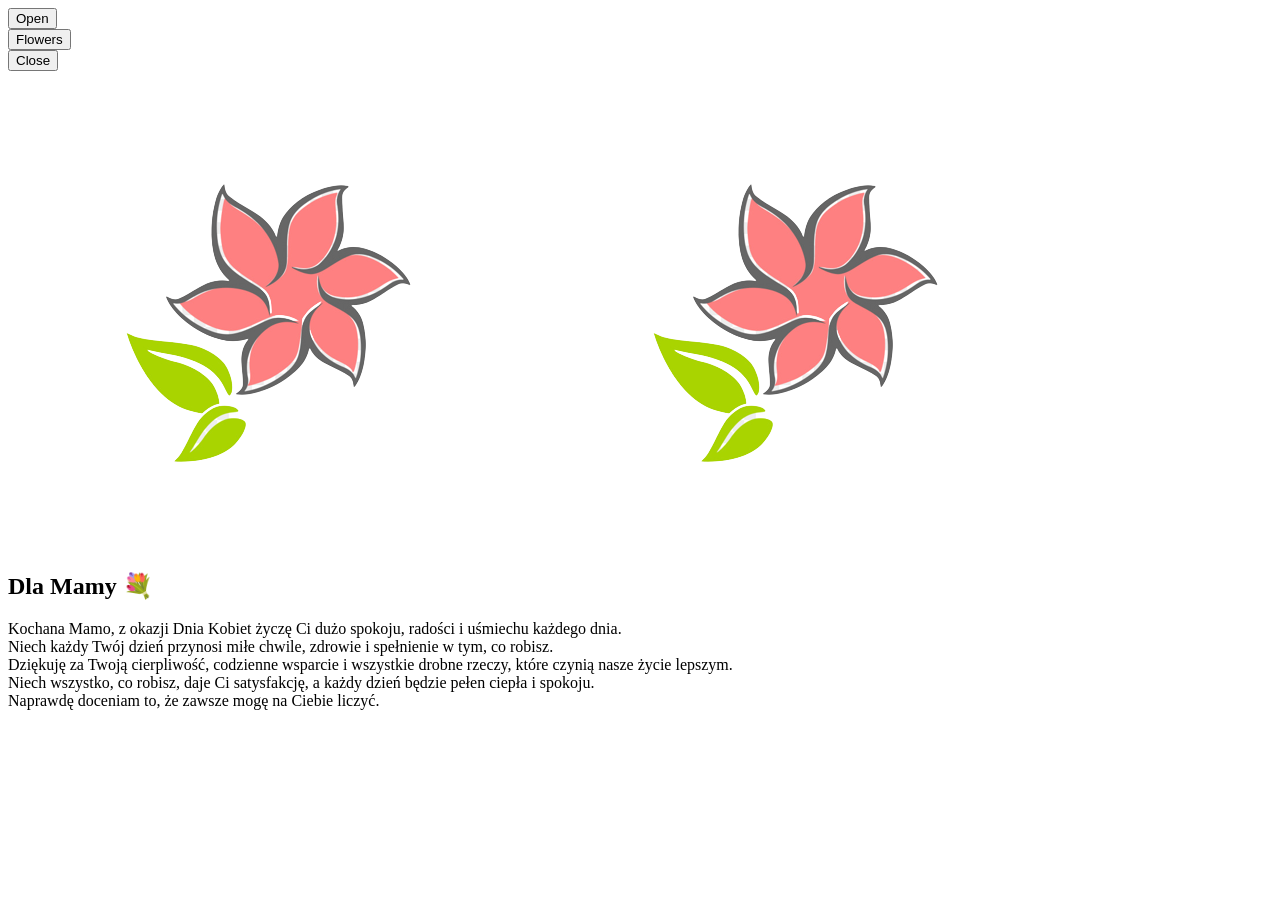
==== index.html @ b636c170 "Update and rename Index.html to index.html" ====
<!DOCTYPE html>
<html lang="en">
<head>
    <meta charset="UTF-8">
    <meta name="viewport" content="width=device-width, initial-scale=1.0">
    <title>Document</title>
    <link rel="stylesheet" href="styl.css">
</head>
<body>
    <div class="evnelope-wrapper">
        <div id="evnelope" class="close">
        <div class="front flap"></div>
        <div class="front pocket"></div>

        <div class="letter" id="letter">
            <div class="words line1"></div>
            <div class="words line2"></div>
            <div class="words line3"></div>
            <div class="words line4"></div>
        </div>

        <div class="hearts">
            <div class="heart a1"></div>
            <div class="heart a2"></div>
            <div class="heart a3"></div>
        </div>
    </div>
    
    <div class="side-plants">
        <div class="plant left-plant">
            <div class="stem"></div>
            <div class="leaf leaf1"></div>
            <div class="leaf leaf2"></div>
            <div class="flower"></div>
        </div>
        <div class="plant right-plant">
            <div class="stem"></div>
            <div class="leaf leaf1"></div>
            <div class="leaf leaf2"></div>
            <div class="flower"></div>
        </div>
    </div>

</div>

    
    <div class="reset">
        <button id="open">Open</button>
        <!-- <button id="close">Close</button> -->
    </div>

    <div class="modulo   close" id="modulo">
                <div class="reset modulo-flower"><button id="flower">Flowers</button></div>

        <div class="reset modulo-close"><button id="close">Close</button></div>
        
<div class="modulo-content">
    <img src="flowers.png" alt="" class="corner-flower top-left">
    <img src="flowers.png" alt="" class="corner-flower bottom-right">
    <h2 class="letter-header">Dla Mamy 💐</h2>
  Kochana <span class="highlight">Mamo</span>, z okazji <span class="highlight">Dnia Kobiet</span> życzę Ci dużo <span class="highlight">spokoju</span>, <span class="highlight">radości</span> i <span class="highlight">uśmiechu</span> każdego dnia.<br>
  Niech każdy Twój dzień przynosi <span class="highlight">miłe chwile</span>, <span class="highlight">zdrowie</span> i <span class="highlight">spełnienie</span> w tym, co robisz.<br>
  Dziękuję za Twoją <span class="highlight">cierpliwość</span>, codzienne <span class="highlight">wsparcie</span> i wszystkie drobne rzeczy, które czynią nasze życie lepszym.<br>
  Niech wszystko, co robisz, daje Ci <span class="highlight">satysfakcję</span>, a każdy dzień będzie pełen <span class="highlight">ciepła</span> i <span class="highlight">spokoju</span>.<br>
  Naprawdę doceniam to, że zawsze mogę na Ciebie <span class="highlight">liczyć</span>.
</div>
    </div>

    <script src="js.js"></script>
</body>
</html>
<script>
  document.getElementById('flower').addEventListener('click', function() {
    window.location.href = 'html.html';
  });

</script>
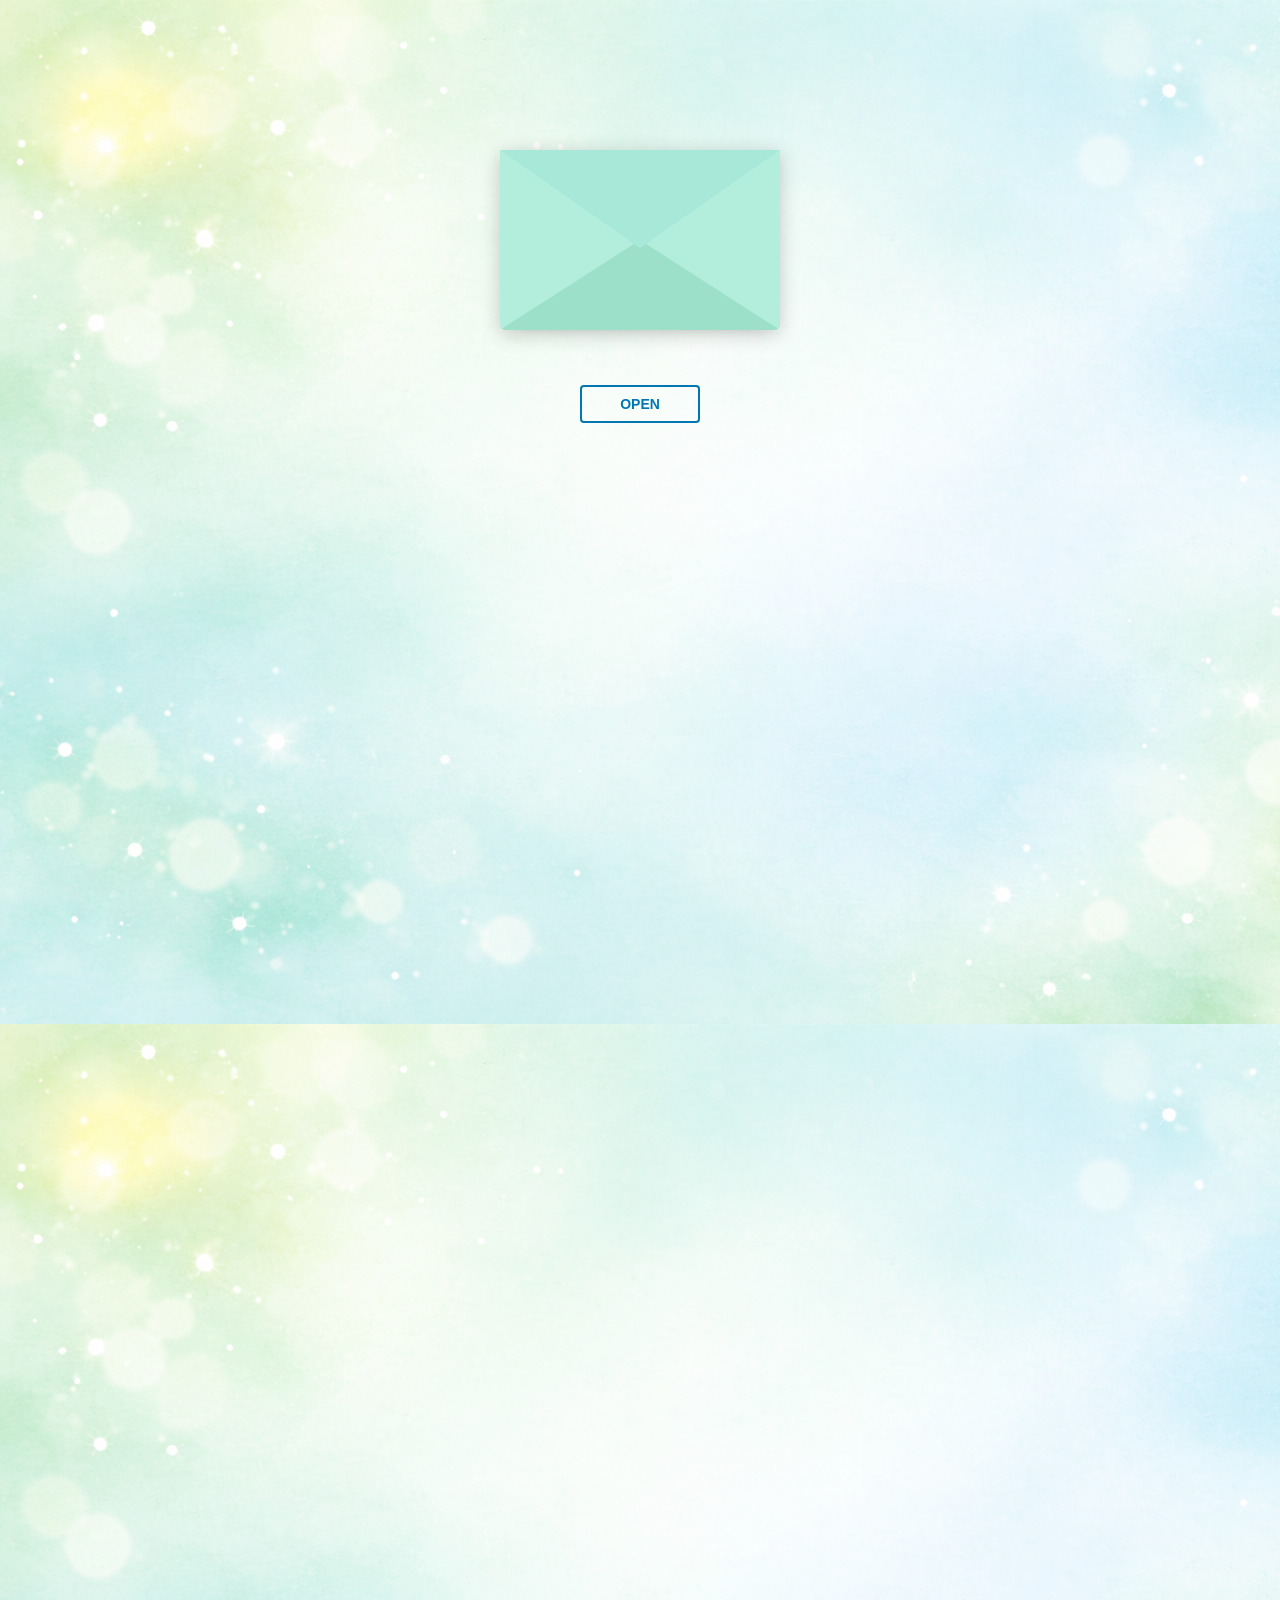
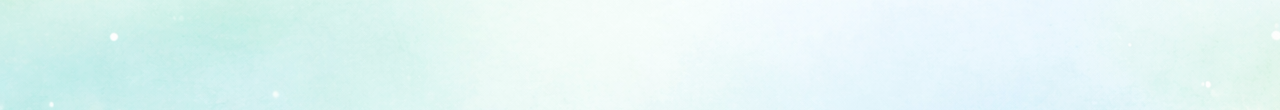
==== commit 40f9695f: "Update index.html" ====
--- a/index.html
+++ b/index.html
@@ -4,7 +4,7 @@
     <meta charset="UTF-8">
     <meta name="viewport" content="width=device-width, initial-scale=1.0">
     <title>Document</title>
-    <link rel="stylesheet" href="styl.css">
+    <link rel="stylesheet" href="Styl.css">
 </head>
 <body>
     <div class="evnelope-wrapper">
@@ -75,3 +75,4 @@
   });
 
 </script>
+
--- a/Styl.css
+++ b/Styl.css
@@ -0,0 +1,425 @@
+*{
+    padding: 0px;
+    margin: 0px;
+
+}
+
+body{
+    background-image: url(BG.png);
+    overflow: hidden;
+}
+
+#evnelope{
+    position: relative;
+    width: 280px;
+    height: 180px;
+    border-bottom-left-radius: 6px;
+    border-bottom-right-radius: 6px;
+    margin-left: auto;
+    margin-right: auto;
+    top: 150px;
+    background-color: #D7F0E7; /* main envelope body */
+    box-shadow: 0 4px 20px rgba(0,0,0,0.2);
+}
+
+.front{
+    position: absolute;
+    width: 0;
+    height: 0;
+    z-index: 3;
+}
+
+.flap{
+    border-left: 140px solid transparent;
+    border-right: 140px solid transparent;
+    border-bottom: 82px solid transparent;
+    border-top: 98px solid #A7E8D9; /* flap */
+    transform-origin: top;
+}
+
+.pocket{
+    border-left: 140px solid #B3EEDD; /* pocket sides */
+    border-right: 140px solid #B3EEDD;
+    border-bottom: 90px solid #9DE0C9; /* pocket bottom */
+    border-top: 90px solid transparent;
+    border-bottom-left-radius: 6px;
+    border-bottom-right-radius: 6px;
+}
+
+.letter{
+    position: relative;
+    background-color: #FFFFFF; /* letter color */
+    width: 90%;
+    margin-left: auto;
+    margin-right: auto;
+    height: 90%;
+    top: 5%;
+    border-radius: 6px;
+    box-shadow: 0 2px 26px rgba(0,0,0,0.12);
+}
+.letter {
+    background: linear-gradient(180deg, #fff7f0 0%, #ffece0 100%);
+    border-radius: 10px;
+    box-shadow: 0 4px 12px rgba(0,0,0,0.1);
+    border: 1px solid #f1d6c0;
+}
+
+.letter:after{
+    content: "";
+    position: absolute;
+    top: 0;
+    bottom: 0;
+    left: 0;
+    right: 0;
+    background-image: linear-gradient(180deg, rgba(255,255,255,0.00) 25%,
+                     rgba(215,240,231,0.70) 55%, rgba(215,227,239,1.00) 100%);
+}
+
+.words{
+    position: absolute;
+    left: 10%;
+    width: 80%;
+    height: 14%;
+    background-color: #C8EDE1; /* subtle mint tone for letter lines */
+}
+
+.words.line1{
+    top: 15%;
+    width: 40%;
+    height: 10%;
+    font-size: 12px;
+    display: flex;
+    align-items: center;
+    padding-left:5px ;
+}
+.words.line2{
+    top: 30%;
+}
+.words.line3{
+    top: 50%;
+}
+.words.line4{
+    top: 70%;
+}
+
+.open .flap{
+    transform: rotateX(180deg);
+    transition: transform 0.4s ease, z-index 0.6s;
+    z-index: 1;
+}
+.close .flap{
+    transform: rotateX(0deg);
+    transition: transform 0.4s 0.6s ease, z-index 1s;
+    z-index: 5;
+}
+.close .letter{
+    transform: translateY(0px);
+    transition: transform 0.4s ease, z-index 1s;
+    z-index: 1;
+}
+.open .letter{
+    transform: translateY(-60px);
+    transition: transform 0.4s 0.6s ease, z-index 0.6s;
+    z-index: 2;
+}
+
+.hearts{
+    position: absolute;
+    top: 90px;
+    left: 0;
+    right: 0;
+    z-index: 2;
+}
+
+.heart{
+    position: absolute;
+    bottom: 0;
+    right: 10%;
+    width: 20px;
+    height: 20px;
+    background: #FFD700; /* flower center */
+    border-radius: 50%;
+}
+
+/* petals */
+.heart::before,
+.heart::after{
+    content: "";
+    position: absolute;
+    width: 20px;
+    height: 20px;
+    background: #FFB6C1; /* pink petals */
+    border-radius: 50%;
+}
+
+.heart::before{
+    top: -15px;
+    left: 0;
+    box-shadow:
+        0 30px #FFB6C1,   /* bottom */
+        -15px 15px #FFB6C1, /* left */
+        15px 15px #FFB6C1;  /* right */
+}
+
+.heart::after{
+    top: 5px;
+    left: -15px;
+    opacity: 0;
+}
+
+.close .heart{
+    opacity: 0;
+    animation: none;
+}
+
+.a1{
+    left: 20%;
+    transform: scale(0.6);
+    opacity: 1;
+    animation: animate 4s linear 1,
+               sideSway 2s ease-in-out 4 alternate,
+               spinFlower 6s linear infinite;
+    animation-fill-mode: forwards;
+    animation-delay: 0.7s;
+}
+
+.a2{
+    left: 55%;
+    transform: scale(1);
+    opacity: 1;
+    animation: animate 5s linear 1,
+               sideSway 4s ease-in-out 2 alternate,
+               spinFlower 8s linear infinite;
+    animation-fill-mode: forwards;
+    animation-delay: 0.7s;
+}
+
+.a3{
+    left: 10%;
+    transform: scale(0.8);
+    opacity: 1;
+    animation: animate 7s linear 1,
+               sideSway 2s ease-in-out 6 alternate,
+               spinFlower 7s linear infinite;
+    animation-fill-mode: forwards;
+    animation-delay: 0.7s;
+}
+
+@keyframes animate{
+    0%{
+        top: 0;
+    }
+    100%{
+        top: -600px;
+    }
+}
+@keyframes sideSway{
+    0%{
+        margin-left: 0px;
+    }
+    100%{
+        margin-left: 50px;
+    }
+}
+
+@keyframes spinFlower{
+    0%{
+        transform: rotate(0deg) scale(1);
+    }
+    100%{
+        transform: rotate(360deg) scale(1);
+    }
+}
+
+.evnelope-wrapper{
+    height: 380px;
+}
+
+.reset{
+    text-align: center;
+}
+.reset button{
+    font-weight: 800;
+    font-style: normal;
+    transition: all 0.1s linear;
+    --webkit-appearance: none;
+    background-color: transparent;
+    border: 2px solid #0077b2;
+    border-radius: 4px;
+    color: #0077b2;
+    display: inline-block;
+    font-size: 14px;
+    text-transform: uppercase;
+    margin: 5px;
+    padding: 10px;
+    line-height: 1em;
+    text-decoration: none;
+    min-width: 120px;
+    outline: none;
+}
+
+.reset button:hover{
+    background-color: #0077b2;
+    color: #fff;
+}
+
+.modulo {
+    width: 40%;
+    height: 80%;
+    position: absolute;
+    top: 110%; /* start poza ekranem od dołu */
+    left: 50%;
+    transform: translateX(-50%);
+    z-index: 1000;
+    border-radius: 8px;
+    opacity: 0;
+    transition: top 1s ease, opacity 1s ease, transform 1s ease;
+}
+
+.modulo.open {
+    top: 50%; /* środek ekranu */
+    opacity: 1;
+    transform: translate(-50%, -50%);
+}
+
+.side-plants{
+    position: absolute;
+    top: 50%;
+    left: 0;
+    right: 0;
+    width: 100%;
+    height: 0;
+    pointer-events: none; /* żeby nie przeszkadzało w klikach */
+    z-index: 2;
+}
+
+.plant{
+    position: absolute;
+    bottom: 0;
+    width: 20px;
+    opacity: 0; /* start ukryte */
+    transform: translateY(50px); /* start poza ekranem */
+}
+
+/* lewe i prawe pozycje */
+.left-plant{ left: -50px; }
+.right-plant{ right: -50px; }
+
+/* łodyga */
+.stem{
+    width: 4px;
+    height: 60px;
+    background-color: #3a7d44;
+    margin: 0 auto;
+    border-radius: 2px;
+}
+
+/* liście */
+.leaf{
+    width: 10px;
+    height: 6px;
+    background-color: #4caf50;
+    position: absolute;
+    border-radius: 3px;
+}
+
+.leaf1{
+    top: 15px;
+    left: -6px;
+    transform: rotate(-30deg);
+}
+
+.leaf2{
+    top: 30px;
+    left: 0px;
+    transform: rotate(30deg);
+}
+
+/* kwiatek */
+.flower{
+    width: 12px;
+    height: 12px;
+    background-color: #D7F0E7;
+    border-radius: 50%;
+    position: absolute;
+    top: -10px;
+    left: -4px;
+}
+
+/* animacja pojawiania się po otwarciu koperty */
+.open .plant{
+    opacity: 1;
+    transform: translateY(0);
+    animation: plantPop 1s forwards;
+}
+
+@keyframes plantPop{
+    0%{ opacity: 0; transform: translateY(50px) scale(0.5); }
+    50%{ opacity: 1; transform: translateY(-10px) scale(1.1); }
+    100%{ opacity: 1; transform: translateY(0) scale(1); }
+}
+
+.modulo-flower{
+    position: inherit;
+    left: 0;
+}
+
+.modulo-close{
+position: inherit;
+    right: 0;
+}
+
+.modulo-content {
+    margin-top: 10%;
+    padding: 20px;
+    font-size: 17px;
+    line-height: 1.8;
+    text-align: justify;
+    font-family: 'Georgia', serif; /* elegancka czcionka */
+    color: #4b3b2f; /* ciemny, przyjemny brąz zamiast czerni */
+    background-color: #fff7f0; /* delikatny kremowy papier */
+    border-radius: 10px;
+    box-shadow: 0 4px 12px rgba(0,0,0,0.1);
+    border: 1px solid #f1d6c0; /* subtelna ramka */
+}
+
+.letter-header{
+    text-align: center;
+    font-family: 'Cursive', 'Brush Script MT', cursive;
+    color: #ff6f91;
+    font-size: 22px;
+    margin-bottom: 15px;
+    text-shadow: 1px 1px 2px rgba(0,0,0,0.1);
+}
+
+.modulo-content {
+    background: linear-gradient(180deg, #fff7f0 0%, #ffece0 100%);
+}
+
+.highlight{
+    color: #ff6f91; /* delikatny róż */
+    font-weight: bold;
+    background-color: rgba(255, 182, 193, 0.1); /* lekki pastelowy podkład */
+    padding: 2px 4px;
+    border-radius: 3px;
+}
+
+.corner-flower{
+    width: 50px;
+    height: 50px;
+
+    position: absolute;
+}
+
+.top-left{ top: 5px; left: 5px; }
+.bottom-right{ bottom: 5px; right: 5px; }
+
+.modulo-content {
+    animation: fadeInUp 1s ease forwards;
+    opacity: 0;
+}
+
+@keyframes fadeInUp{
+    0%{ opacity: 0; transform: translateY(20px); }
+    100%{ opacity: 1; transform: translateY(0); }
+}
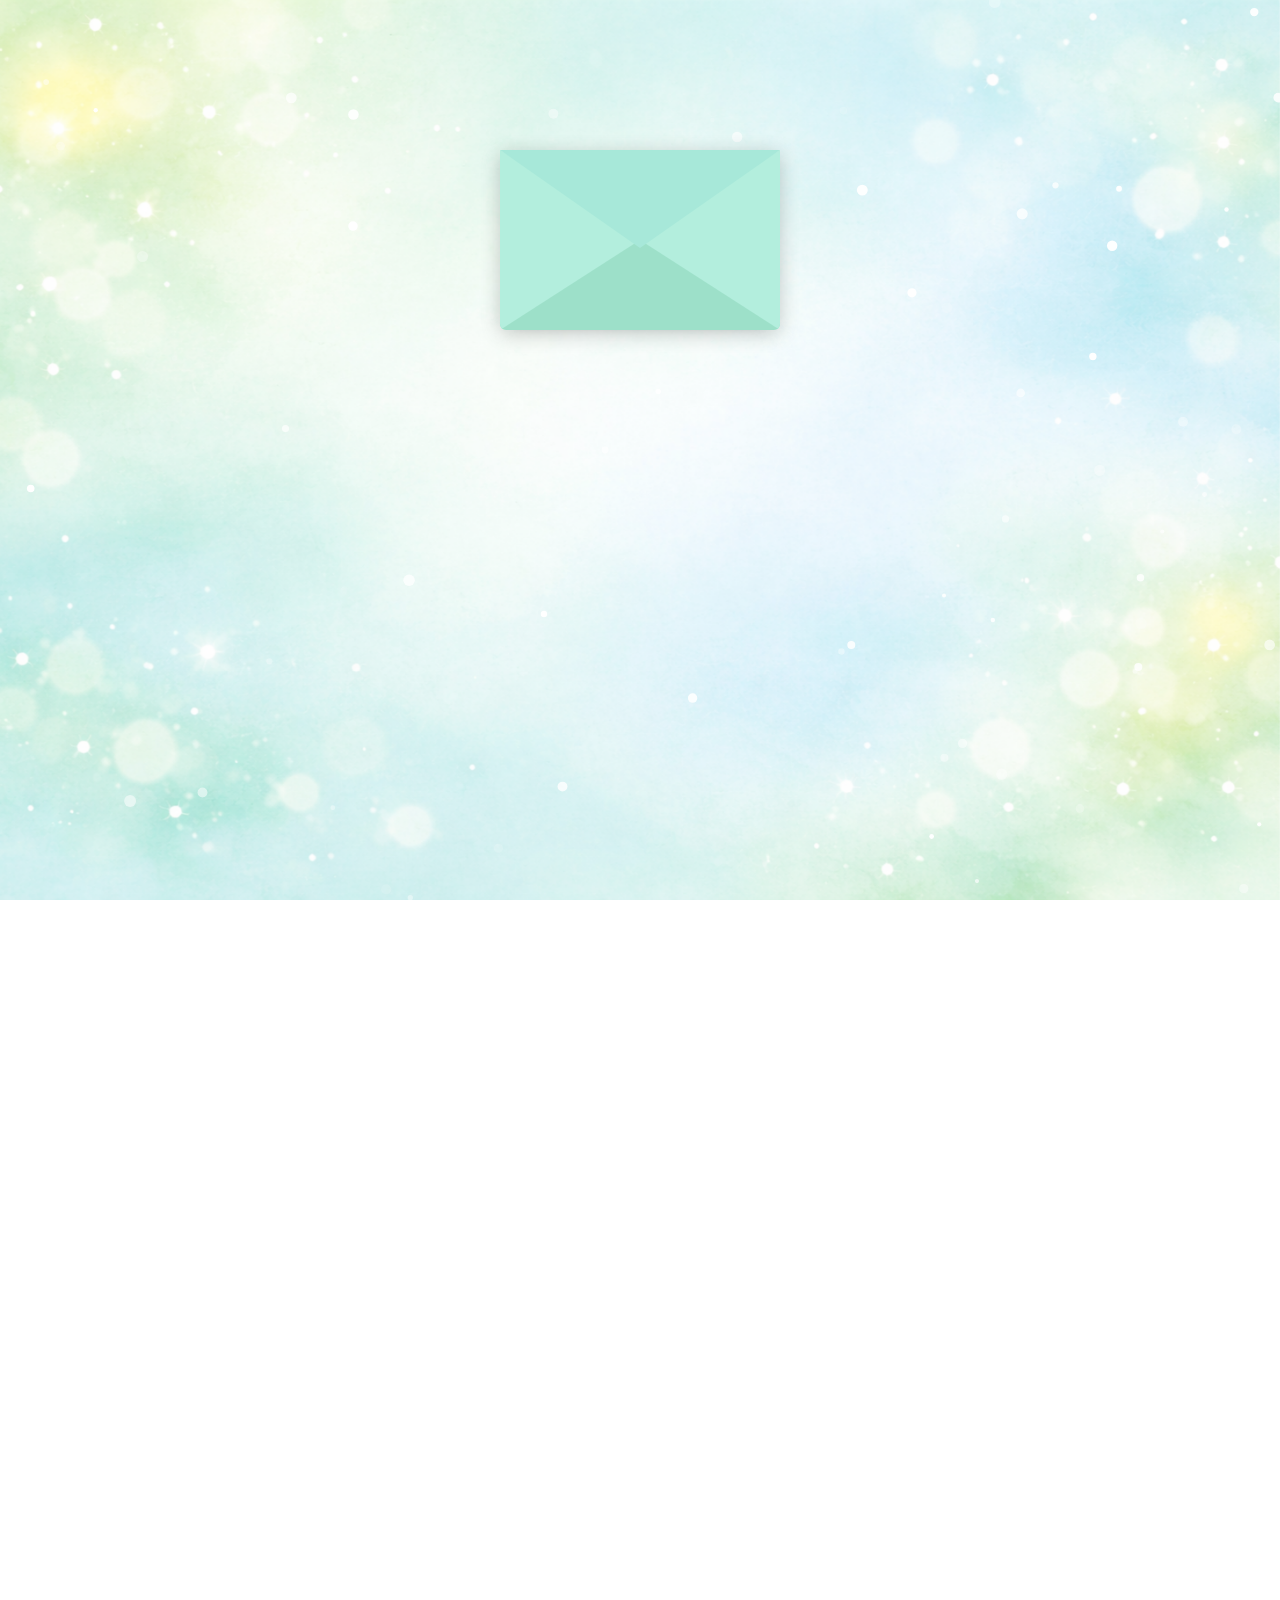
==== commit 2b78ca9a: "asd" ====
--- a/index.html
+++ b/index.html
@@ -1,12 +1,14 @@
 <!DOCTYPE html>
-<html lang="en">
+<html lang="pl">
 <head>
     <meta charset="UTF-8">
     <meta name="viewport" content="width=device-width, initial-scale=1.0">
-    <title>Document</title>
+    <title>Mother's Day</title>
     <link rel="stylesheet" href="Styl.css">
 </head>
 <body>
+    <div class="bg"></div>
+<canvas id="particles"></canvas>
     <div class="evnelope-wrapper">
         <div id="evnelope" class="close">
         <div class="front flap"></div>
@@ -66,7 +68,7 @@
 </div>
     </div>
 
-    <script src="js.js"></script>
+    <script src="Js.js"></script>
 </body>
 </html>
 <script>
@@ -76,3 +78,5 @@
 
 </script>
 
+
+
--- a/Styl.css
+++ b/Styl.css
@@ -5,8 +5,40 @@
 }
 
 body{
-    background-image: url(BG.png);
-    overflow: hidden;
+  margin:0;
+  overflow:hidden;
+}
+
+.bg{
+  position:fixed;
+  width:100%;
+  height:100%;
+  background:url("BG.png") center/cover no-repeat;
+  animation: breathe 12s ease-in-out infinite alternate;
+}
+
+@keyframes breathe{
+  0%{
+    filter: brightness(0.8) blur(0px);
+    transform: scale(1);
+  }
+
+  50%{
+    filter: brightness(1) blur(1px);
+    transform: scale(1.02);
+  }
+
+  100%{
+    filter: brightness(0.8) blur(0px);
+    transform: scale(1.01);
+  }
+}
+
+canvas{
+  position:fixed;
+  top:0;
+  left:0;
+  pointer-events:none;
 }
 
 #evnelope{
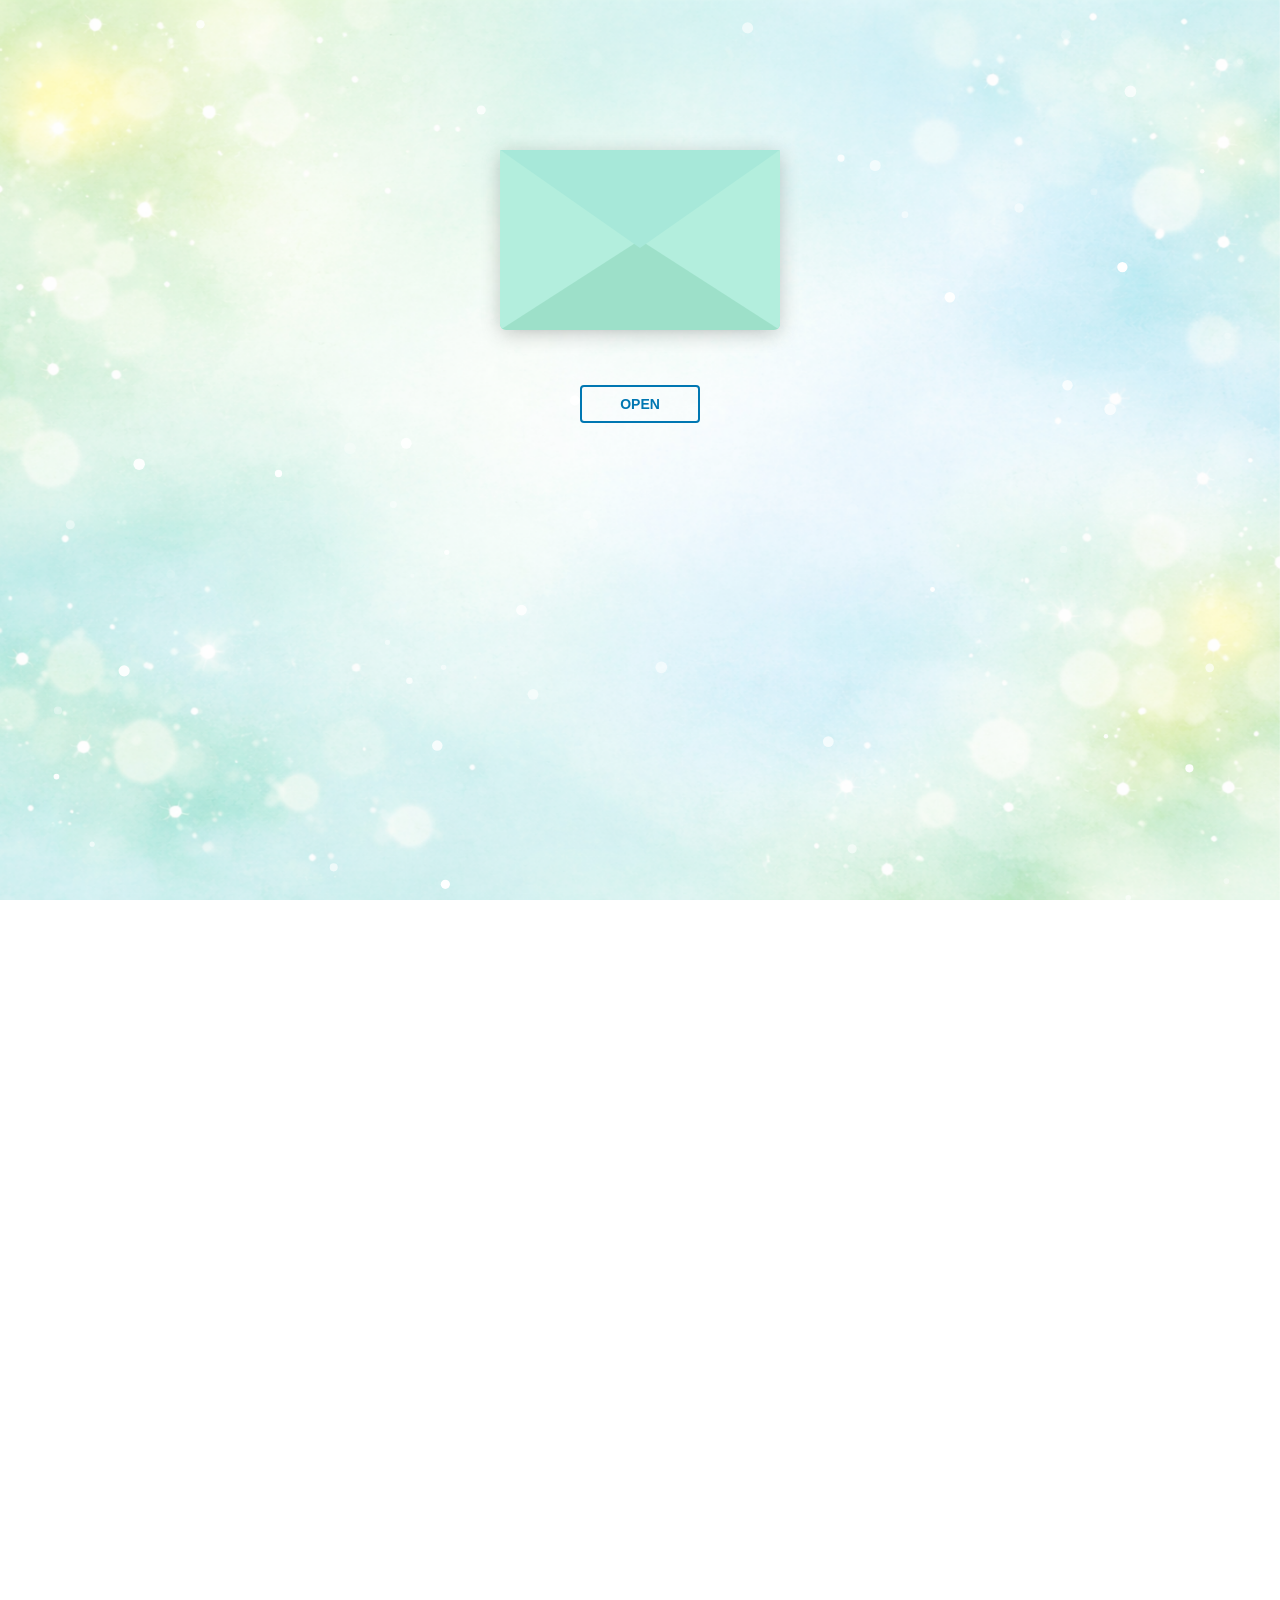
==== commit ca091221: "das" ====
--- a/index.html
+++ b/index.html
@@ -54,9 +54,9 @@
     <div class="modulo   close" id="modulo">
                 <div class="reset modulo-flower"><button id="flower">Flowers</button></div>
 
-        <div class="reset modulo-close"><button id="close">Close</button></div>
         
 <div class="modulo-content">
+    <button class="modulo-close" id="close">X</button>
     <img src="flowers.png" alt="" class="corner-flower top-left">
     <img src="flowers.png" alt="" class="corner-flower bottom-right">
     <h2 class="letter-header">Dla Mamy 💐</h2>
--- a/Styl.css
+++ b/Styl.css
@@ -15,6 +15,7 @@
   height:100%;
   background:url("BG.png") center/cover no-repeat;
   animation: breathe 12s ease-in-out infinite alternate;
+  z-index: -2;
 }
 
 @keyframes breathe{
@@ -268,9 +269,12 @@
 }
 
 .reset{
+    position: inherit;
+    z-index: 99999;
     text-align: center;
 }
-.reset button{
+.reset button{    position: inherit;
+    z-index: 10100;
     font-weight: 800;
     font-style: normal;
     transition: all 0.1s linear;
@@ -396,12 +400,10 @@
     left: 0;
 }
 
-.modulo-close{
-position: inherit;
-    right: 0;
-}
+
 
 .modulo-content {
+    position: relative;
     margin-top: 10%;
     padding: 20px;
     font-size: 17px;
@@ -454,4 +456,30 @@
 @keyframes fadeInUp{
     0%{ opacity: 0; transform: translateY(20px); }
     100%{ opacity: 1; transform: translateY(0); }
+}
+
+.modulo-content{
+    position: relative;
+}
+.modulo-close{
+    position: absolute;
+    top: 10px;
+    right: 10px;
+
+    width: 30px;
+    height: 30px;
+
+    border: none;
+    background: transparent;
+
+    font-size: 22px;
+    font-weight: bold;
+    color: #ff6f91;
+
+    cursor: pointer;
+}
+
+.modulo-close:hover{
+    color: #ff3d6e;
+    transform: scale(1.2);
 }
